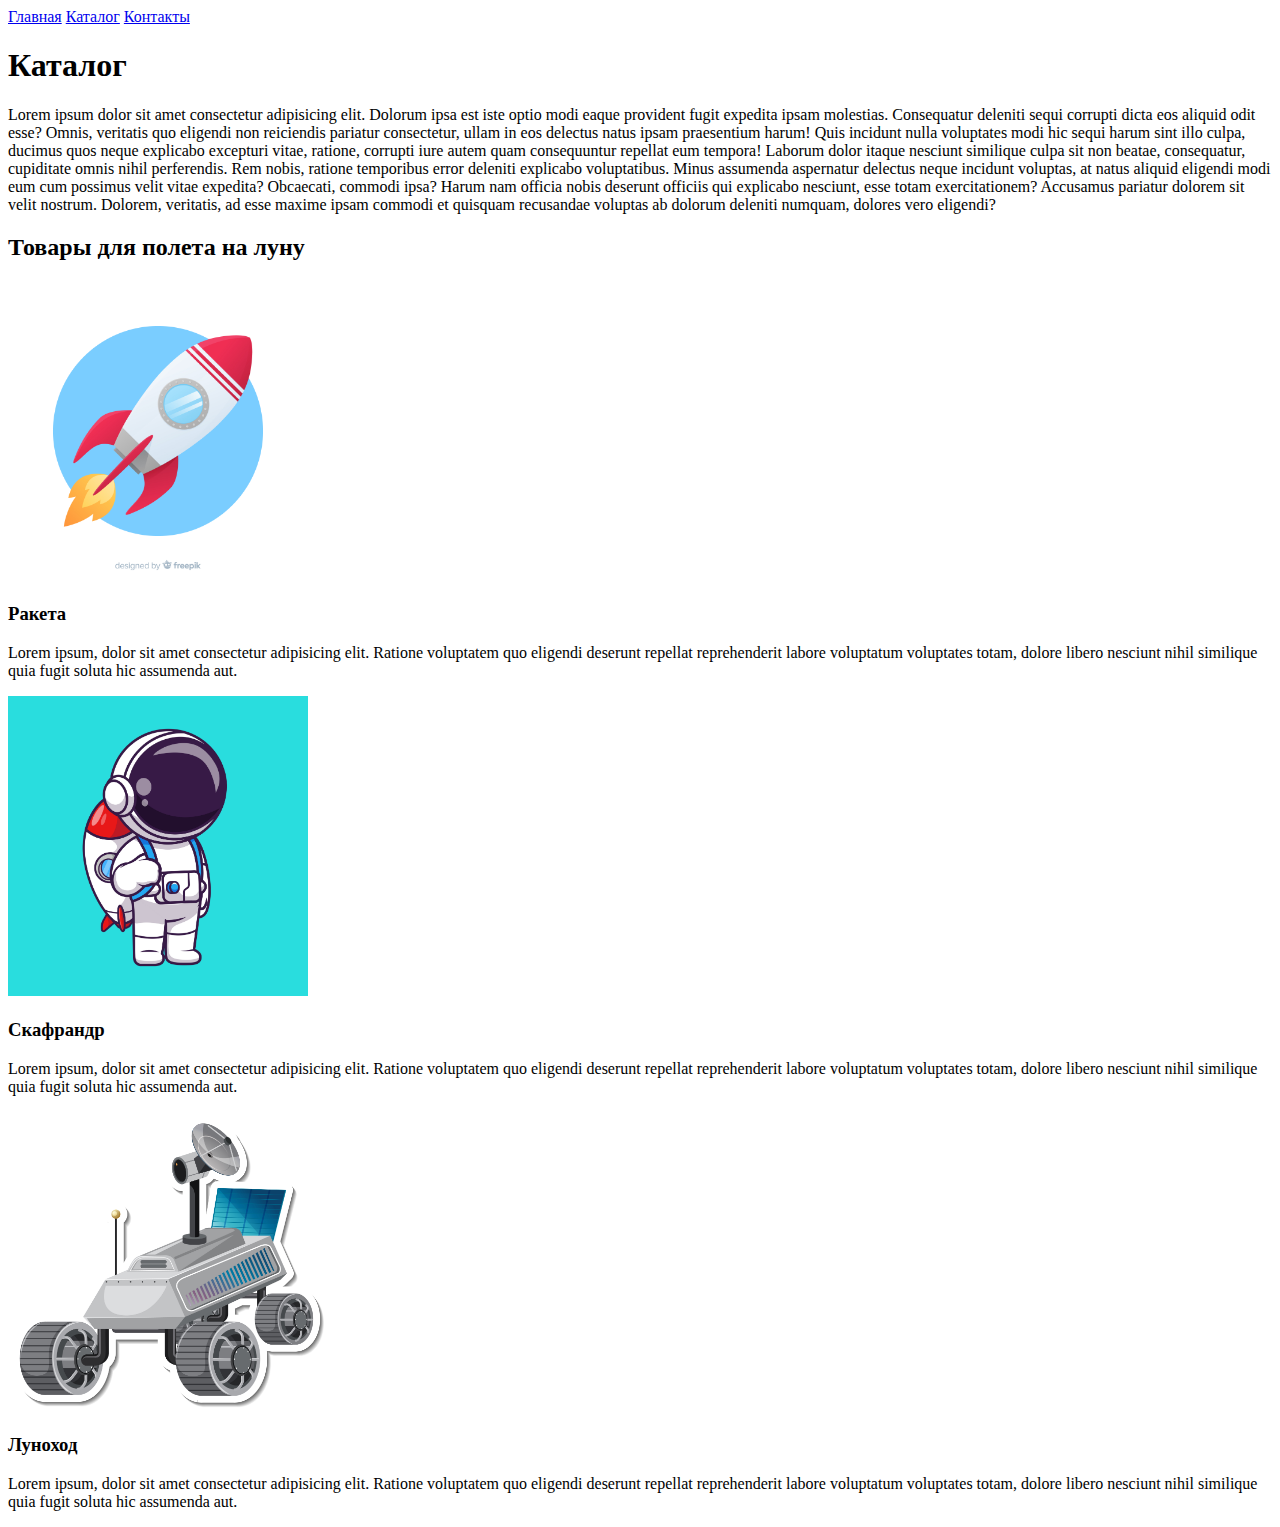
==== catalog/catalog.html @ 1f94928b "first commit" ====
<!DOCTYPE html>
<html lang="en">

<head>
    <meta charset="UTF-8">
    <meta http-equiv="X-UA-Compatible" content="IE=edge">
    <meta name="viewport" content="width=device-width, initial-scale=1.0">
    <title>Каталог</title>
</head>

<body>
    <header>
        <nav>
            <a href="../index.html">Главная</a>
            <a href="#">Каталог</a>
            <a href="#">Контакты</a>
        </nav>
    </header>
    <main>
        <h1>Каталог</h1>
        <p>Lorem ipsum dolor sit amet consectetur adipisicing elit. Dolorum ipsa est iste optio modi eaque provident
            fugit
            expedita ipsam molestias. Consequatur deleniti sequi corrupti dicta eos aliquid odit esse? Omnis, veritatis
            quo
            eligendi non reiciendis pariatur consectetur, ullam in eos delectus natus ipsam praesentium harum! Quis
            incidunt
            nulla voluptates modi hic sequi harum sint illo culpa, ducimus quos neque explicabo excepturi vitae,
            ratione,
            corrupti iure autem quam consequuntur repellat eum tempora! Laborum dolor itaque nesciunt similique culpa
            sit
            non beatae, consequatur, cupiditate omnis nihil perferendis. Rem nobis, ratione temporibus error deleniti
            explicabo voluptatibus. Minus assumenda aspernatur delectus neque incidunt voluptas, at natus aliquid
            eligendi
            modi eum cum possimus velit vitae expedita? Obcaecati, commodi ipsa? Harum nam officia nobis deserunt
            officiis
            qui explicabo nesciunt, esse totam exercitationem? Accusamus pariatur dolorem sit velit nostrum. Dolorem,
            veritatis, ad esse maxime ipsam commodi et quisquam recusandae voluptas ab dolorum deleniti numquam, dolores
            vero eligendi?</p>
        <h2>Товары для полета на луну</h2>
        <div>
            <img src="../img/starship.jpg" height="300" alt="Ракета">
            <h3>Ракета</h3>
            <p>Lorem ipsum, dolor sit amet consectetur adipisicing elit. Ratione voluptatem quo eligendi deserunt
                repellat
                reprehenderit labore voluptatum voluptates totam, dolore libero nesciunt nihil similique quia fugit
                soluta
                hic assumenda aut.</p>
        </div>
        <div>
            <img src="../img/spacesuit.jpg" height="300" alt="Скафрандр">
            <h3>Скафрандр</h3>
            <p>Lorem ipsum, dolor sit amet consectetur adipisicing elit. Ratione voluptatem quo eligendi deserunt
                repellat
                reprehenderit labore voluptatum voluptates totam, dolore libero nesciunt nihil similique quia fugit
                soluta
                hic assumenda aut.</p>
        </div>
        <div>
            <img src="../img/rover.jpg" height="300" alt="Луноход">
            <h3>Луноход</h3>
            <p>Lorem ipsum, dolor sit amet consectetur adipisicing elit. Ratione voluptatem quo eligendi deserunt
                repellat
                reprehenderit labore voluptatum voluptates totam, dolore libero nesciunt nihil similique quia fugit
                soluta
                hic assumenda aut.</p>
        </div>
    </main>
</body>

</html>
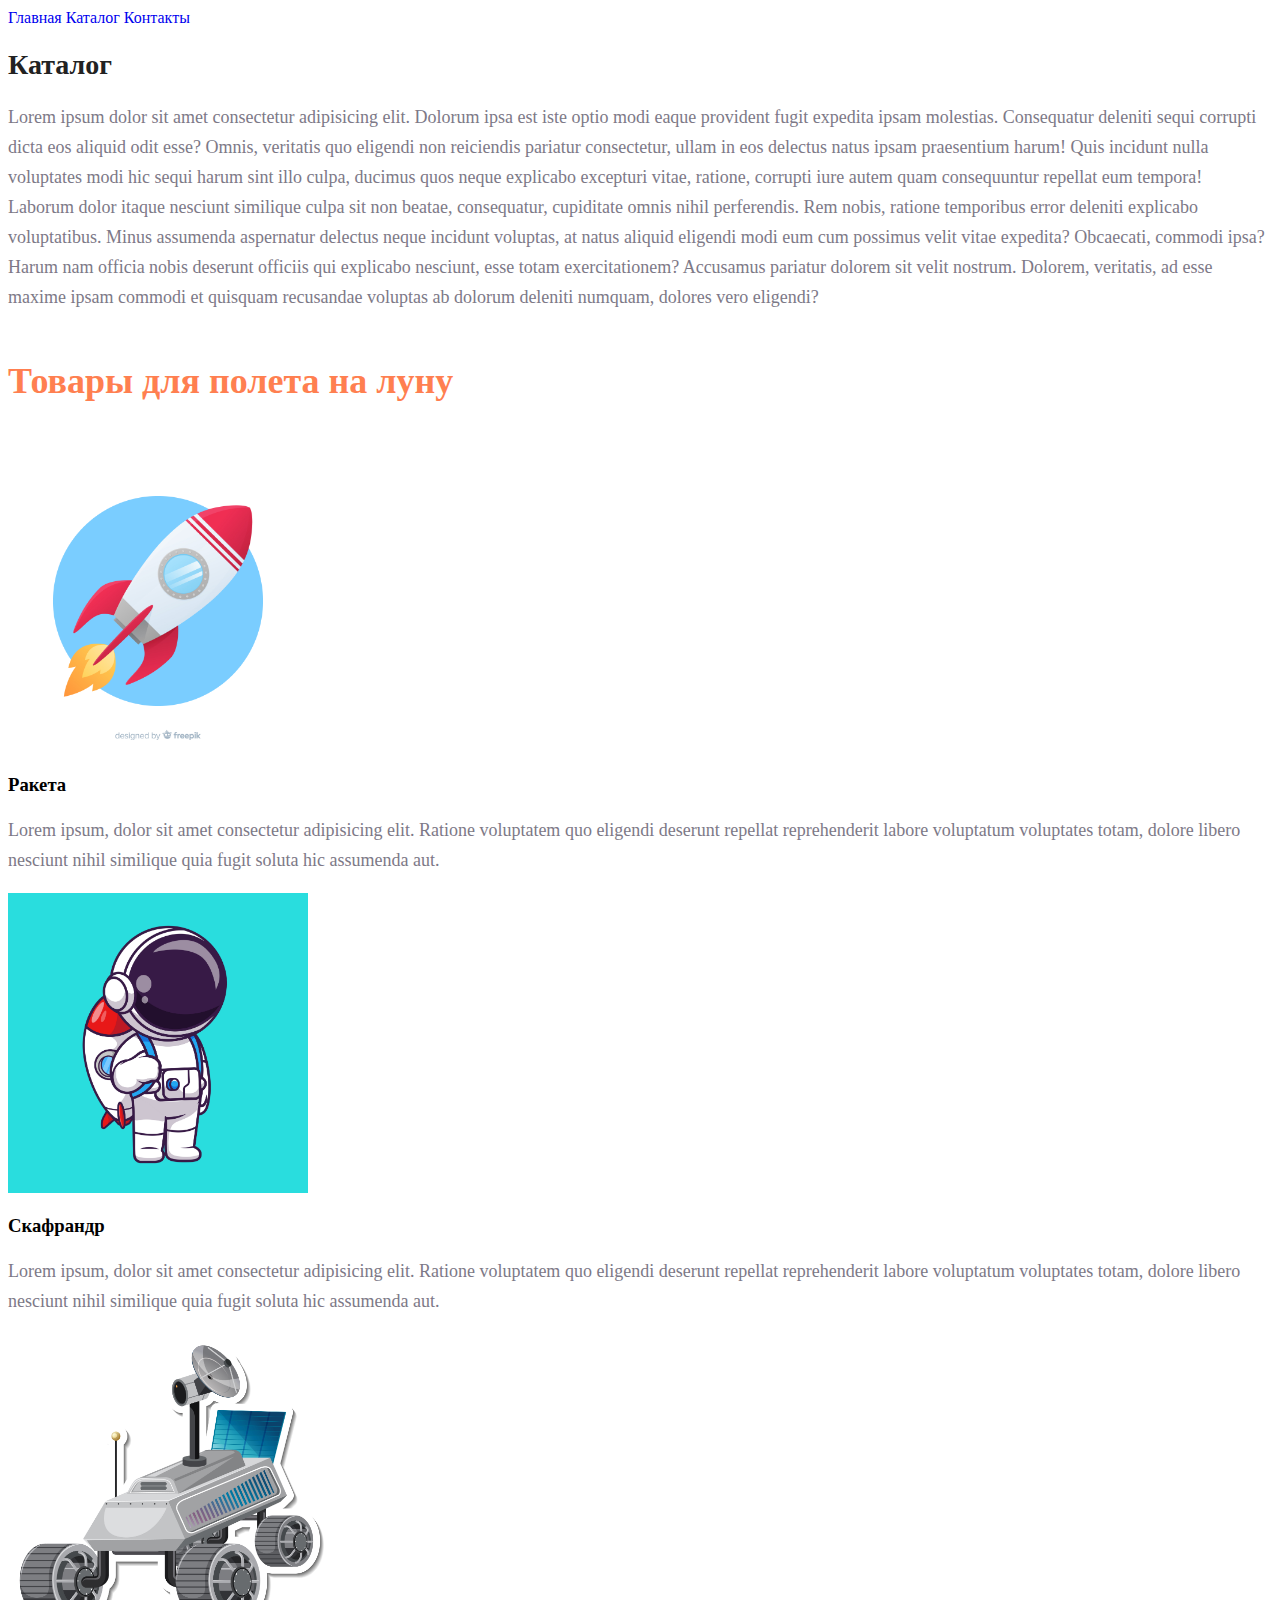
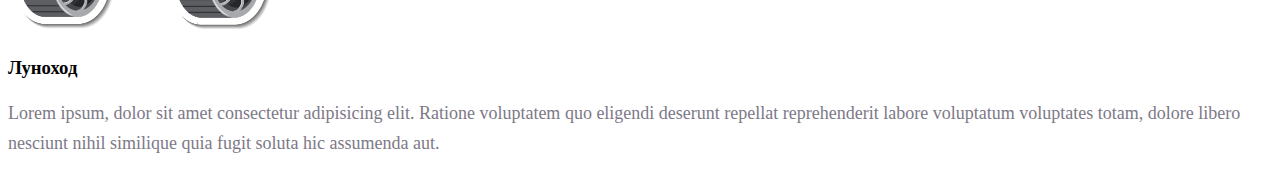
==== commit 436ea38f: "add stylesheet" ====
--- a/catalog/catalog.html
+++ b/catalog/catalog.html
@@ -5,20 +5,21 @@
     <meta charset="UTF-8">
     <meta http-equiv="X-UA-Compatible" content="IE=edge">
     <meta name="viewport" content="width=device-width, initial-scale=1.0">
+    <link rel="stylesheet" href="../css/style.css">
     <title>Каталог</title>
 </head>
 
 <body>
     <header>
-        <nav>
+        <nav class="topnav">
             <a href="../index.html">Главная</a>
             <a href="#">Каталог</a>
             <a href="#">Контакты</a>
         </nav>
     </header>
     <main>
-        <h1>Каталог</h1>
-        <p>Lorem ipsum dolor sit amet consectetur adipisicing elit. Dolorum ipsa est iste optio modi eaque provident
+        <h1 class="main_h1">Каталог</h1>
+        <p class="main_p">Lorem ipsum dolor sit amet consectetur adipisicing elit. Dolorum ipsa est iste optio modi eaque provident
             fugit
             expedita ipsam molestias. Consequatur deleniti sequi corrupti dicta eos aliquid odit esse? Omnis, veritatis
             quo
@@ -36,11 +37,11 @@
             qui explicabo nesciunt, esse totam exercitationem? Accusamus pariatur dolorem sit velit nostrum. Dolorem,
             veritatis, ad esse maxime ipsam commodi et quisquam recusandae voluptas ab dolorum deleniti numquam, dolores
             vero eligendi?</p>
-        <h2>Товары для полета на луну</h2>
+        <h2 class="main_h2">Товары для полета на луну</h2>
         <div>
             <img src="../img/starship.jpg" height="300" alt="Ракета">
             <h3>Ракета</h3>
-            <p>Lorem ipsum, dolor sit amet consectetur adipisicing elit. Ratione voluptatem quo eligendi deserunt
+            <p class="main_p">Lorem ipsum, dolor sit amet consectetur adipisicing elit. Ratione voluptatem quo eligendi deserunt
                 repellat
                 reprehenderit labore voluptatum voluptates totam, dolore libero nesciunt nihil similique quia fugit
                 soluta
@@ -49,7 +50,7 @@
         <div>
             <img src="../img/spacesuit.jpg" height="300" alt="Скафрандр">
             <h3>Скафрандр</h3>
-            <p>Lorem ipsum, dolor sit amet consectetur adipisicing elit. Ratione voluptatem quo eligendi deserunt
+            <p class="main_p">Lorem ipsum, dolor sit amet consectetur adipisicing elit. Ratione voluptatem quo eligendi deserunt
                 repellat
                 reprehenderit labore voluptatum voluptates totam, dolore libero nesciunt nihil similique quia fugit
                 soluta
@@ -58,7 +59,7 @@
         <div>
             <img src="../img/rover.jpg" height="300" alt="Луноход">
             <h3>Луноход</h3>
-            <p>Lorem ipsum, dolor sit amet consectetur adipisicing elit. Ratione voluptatem quo eligendi deserunt
+            <p class="main_p">Lorem ipsum, dolor sit amet consectetur adipisicing elit. Ratione voluptatem quo eligendi deserunt
                 repellat
                 reprehenderit labore voluptatum voluptates totam, dolore libero nesciunt nihil similique quia fugit
                 soluta
--- a/css/style.css
+++ b/css/style.css
@@ -0,0 +1,32 @@
+a {
+    text-decoration: none;
+}
+
+.topnav {
+    color: cornflowerblue;
+    font-size: 16px;
+    line-height: 20px;
+}
+
+.main_h1 {
+    color: #222222;
+    font-size: 28px;
+    line-height: 36px;
+    font-weight: bold;
+}
+
+.main_h2 {
+    color: coral;
+    font-style: normal;
+    font-weight: 700;
+    font-size: 36px;
+    line-height: 80px;
+}
+
+.main_p {
+    font-style: normal;
+    font-weight: 300;
+    font-size: 18px;
+    line-height: 30px;
+    color: #7D7987;
+}